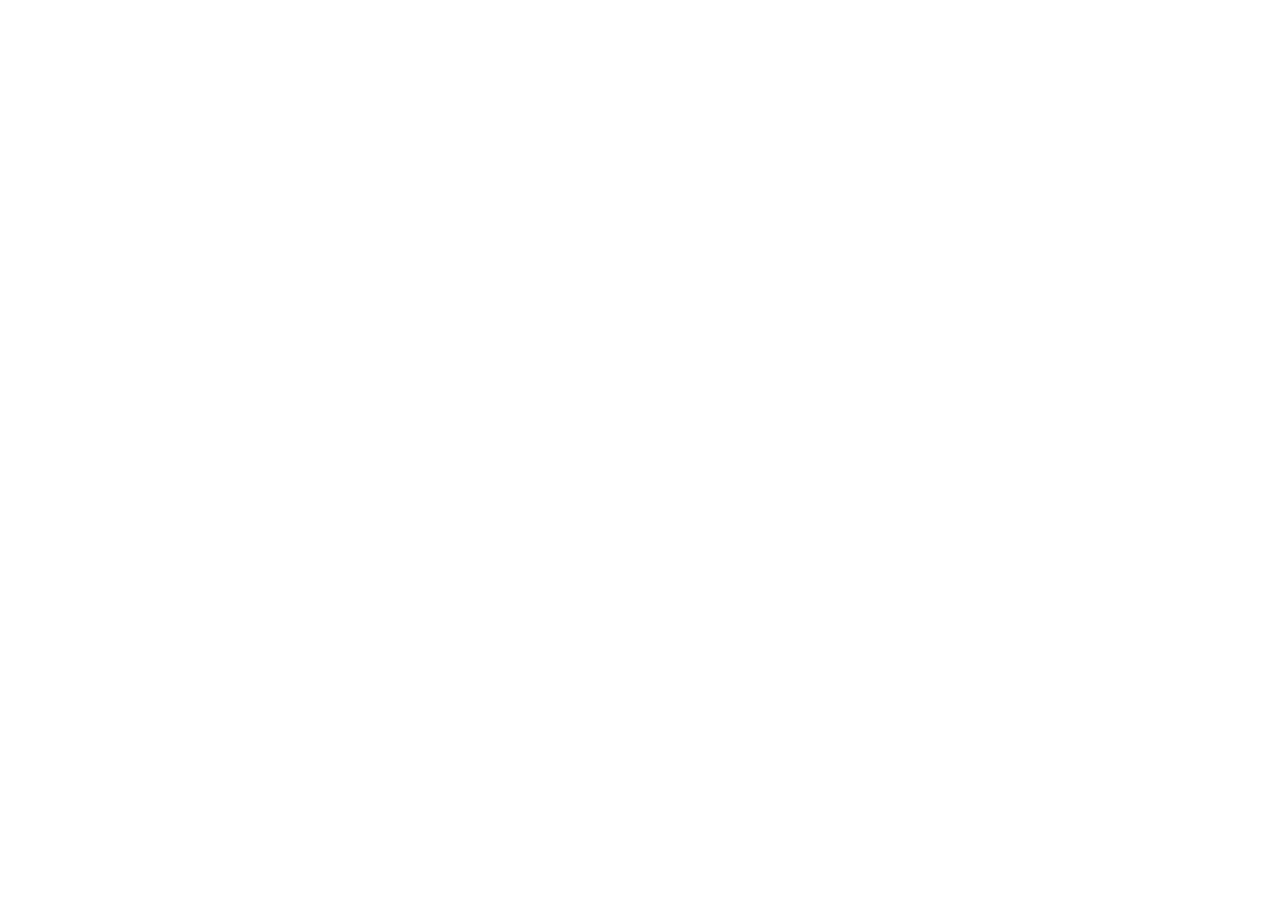
==== Primer Parcial/index.html @ a3b4ee05 "Estructura html general Estructura básica html  + arreglo readme + carpeta css" ====
<!DOCTYPE html>
    <html lang="en">
        <head>
            <meta charset="UTF-8">
            <title>Casey Reas - Arte Generativo</title>
        </head>
        <body>
            
        </body>
    </html>
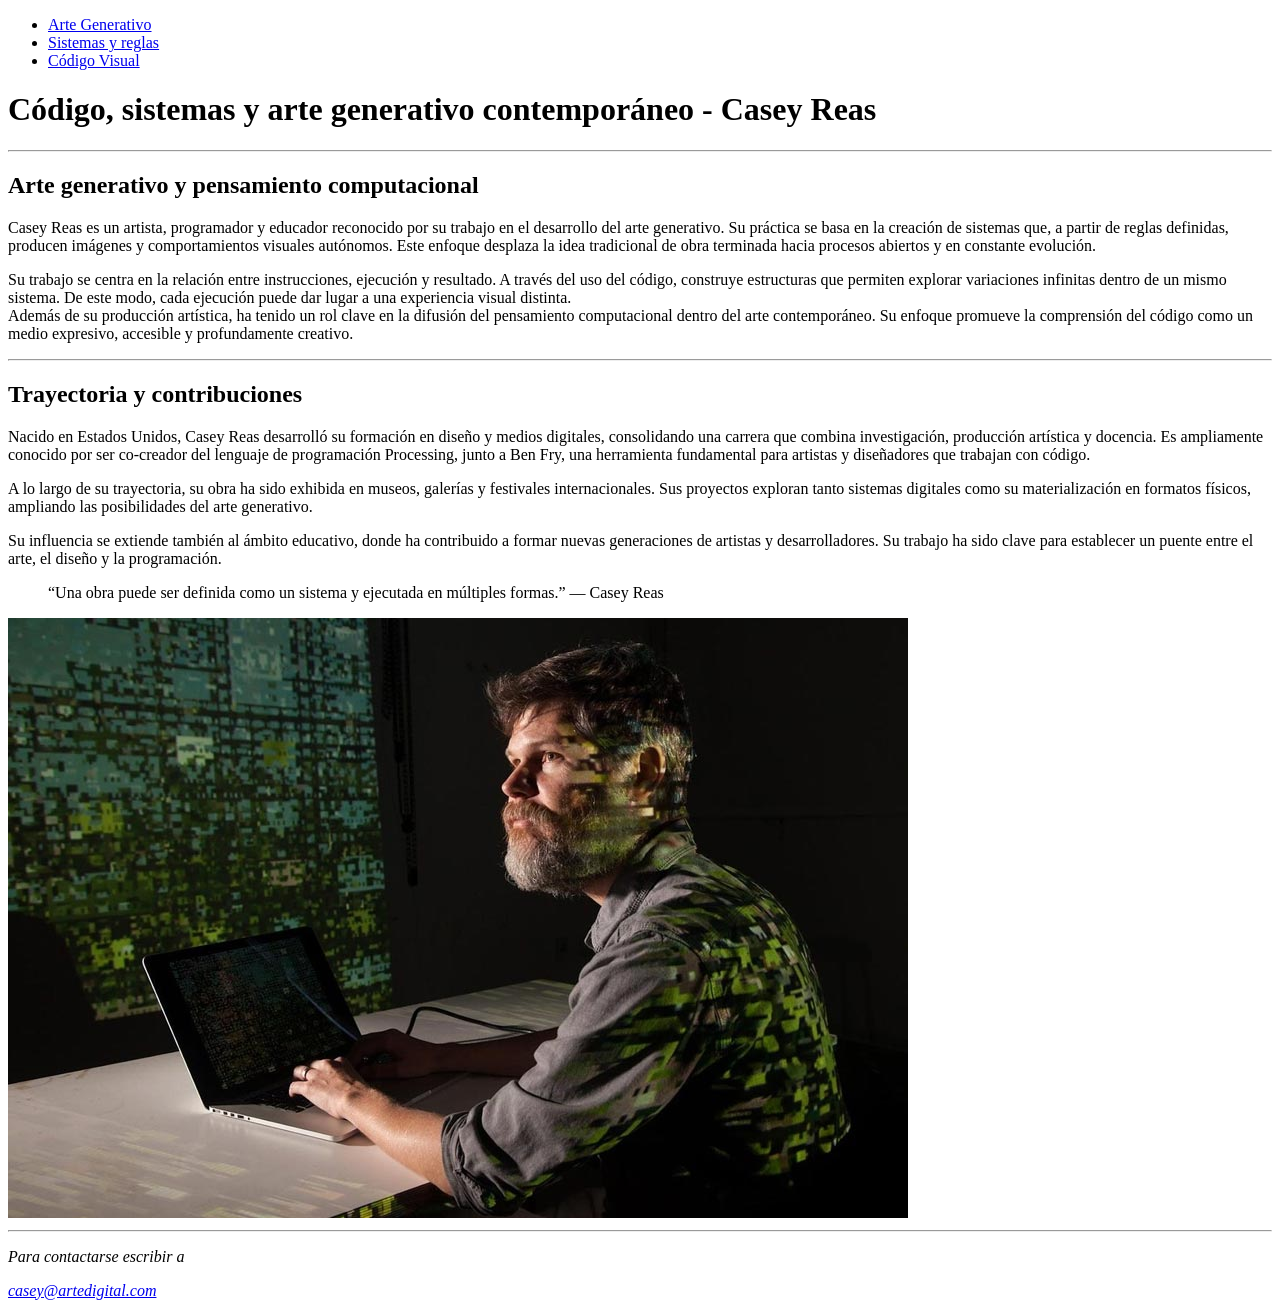
==== commit 4bd3e0c5: "Inicio Estructura html del index" ====
--- a/Primer Parcial/index.html
+++ b/Primer Parcial/index.html
@@ -1,10 +1,50 @@
 <!DOCTYPE html>
-    <html lang="en">
+    <html lang="es">
         <head>
             <meta charset="UTF-8">
             <title>Casey Reas - Arte Generativo</title>
+            <link href="css/estilos.css" rel="stylesheet">
         </head>
         <body>
-            
+            <div>
+                <header>
+                    <nav>
+                        <ul>
+                            <li><a href="index.html" target="_self">Arte Generativo</a></li>
+                            <li><a href="sistemasreglas.html" target="_self">Sistemas y reglas</a></li>
+                            <li><a href="codigovisual.html" target="_self">Código Visual</a></li>
+                        </ul>
+                    </nav>
+                    <h1>Código, sistemas y arte generativo contemporáneo - Casey Reas</h1>
+                </header>
+                <main>
+                    <hr>
+                    <section>
+                        <h2>Arte generativo y pensamiento computacional</h2>
+                        <p>Casey Reas es un artista, programador y educador reconocido por su trabajo en el desarrollo del arte generativo. Su práctica se basa en la creación de sistemas que, a partir de reglas definidas, producen imágenes y comportamientos visuales autónomos. Este enfoque desplaza la idea tradicional de obra terminada hacia procesos abiertos y en constante evolución.</p>
+                        <p>Su trabajo se centra en la relación entre instrucciones, ejecución y resultado. A través del uso del código, construye estructuras que permiten explorar variaciones infinitas dentro de un mismo sistema. De este modo, cada ejecución puede dar lugar a una experiencia visual distinta.<br>Además de su producción artística, ha tenido un rol clave en la difusión del pensamiento computacional dentro del arte contemporáneo. Su enfoque promueve la comprensión del código como un medio expresivo, accesible y profundamente creativo.</p>
+                    </section>
+                    <hr>
+                    <section>
+                        <h2>Trayectoria y contribuciones</h2>
+                        <p>Nacido en Estados Unidos, Casey Reas desarrolló su formación en diseño y medios digitales, consolidando una carrera que combina investigación, producción artística y docencia. Es ampliamente conocido por ser co-creador del lenguaje de programación Processing, junto a Ben Fry, una herramienta fundamental para artistas y diseñadores que trabajan con código.</p>
+                        <p>A lo largo de su trayectoria, su obra ha sido exhibida en museos, galerías y festivales internacionales. Sus proyectos exploran tanto sistemas digitales como su materialización en formatos físicos, ampliando las posibilidades del arte generativo.</p>
+                        <p>Su influencia se extiende también al ámbito educativo, donde ha contribuido a formar nuevas generaciones de artistas y desarrolladores. Su trabajo ha sido clave para establecer un puente entre el arte, el diseño y la programación.</p>
+                    </section>
+                    <aside>
+                        <blockquote>
+                            “Una obra puede ser definida como un sistema y ejecutada en múltiples formas.” 
+                            — Casey Reas
+                        </blockquote>
+                        <img src="img/reas-1.jpg" alt="Casey Reas">
+                    </aside>
+                </main>
+                <footer>
+                    <hr>
+                    <address>
+                        <p>Para contactarse escribir a</p><a href="mailto:casey@artedigital.com" target="_blank">casey@artedigital.com</a>
+                    </address>
+                </footer>
+            </div>
         </body>
     </html>
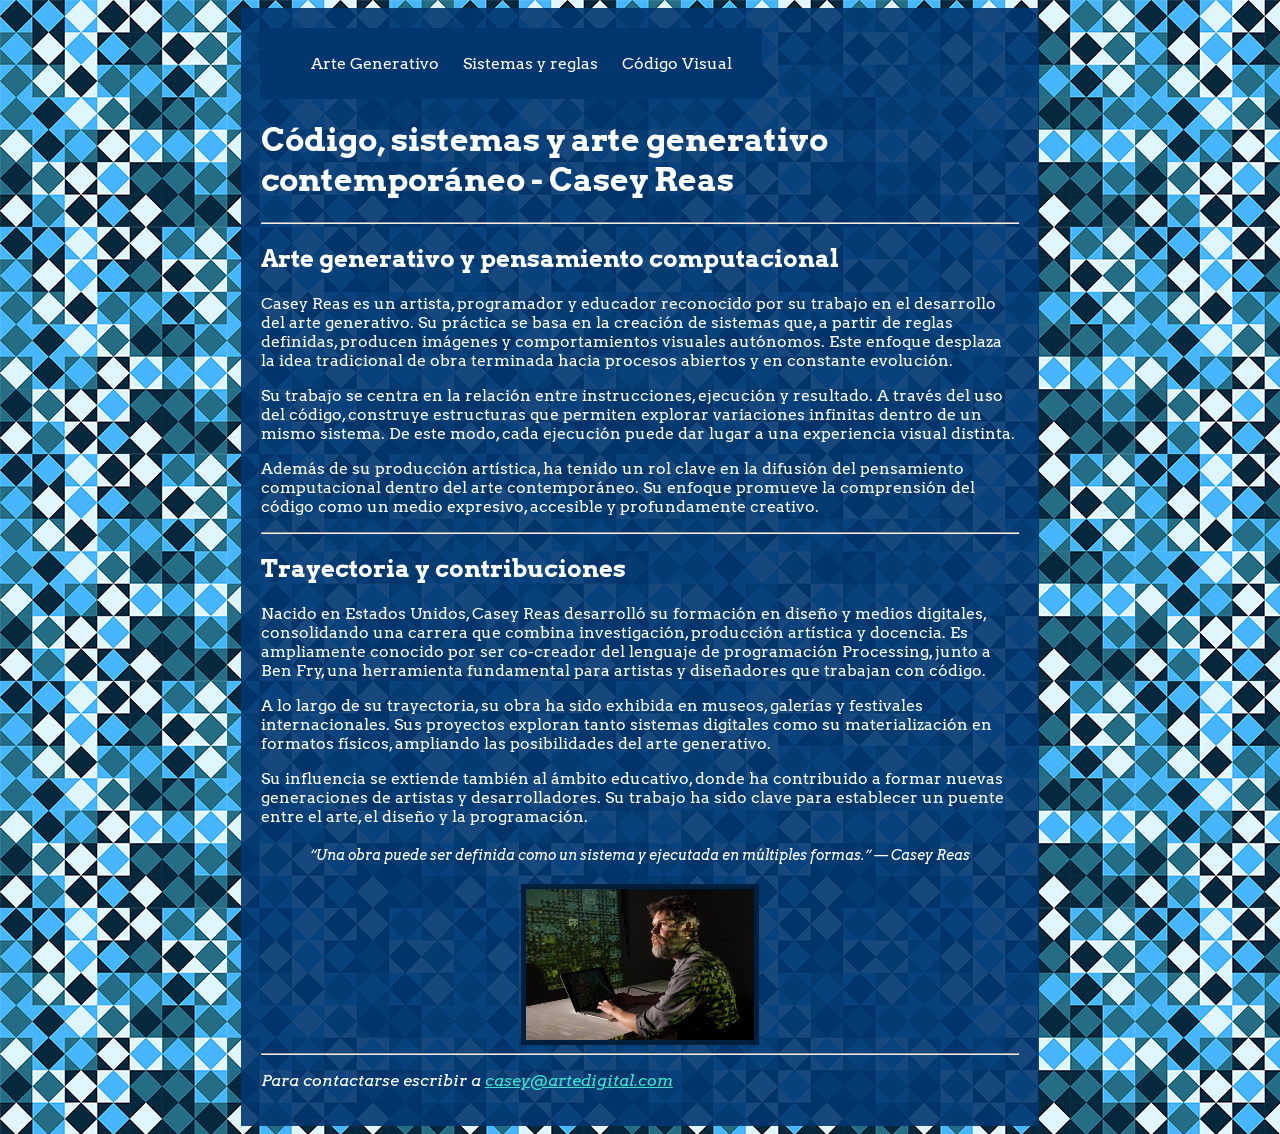
==== commit c8733f14: "CSS + HTML Se agregaron los estilos" ====
--- a/Primer Parcial/index.html
+++ b/Primer Parcial/index.html
@@ -3,10 +3,15 @@
         <head>
             <meta charset="UTF-8">
             <title>Casey Reas - Arte Generativo</title>
+
+            <link rel="preconnect" href="https://fonts.googleapis.com">
+            <link rel="preconnect" href="https://fonts.gstatic.com" crossorigin>
+            <link href="https://fonts.googleapis.com/css2?family=Arvo:ital,wght@0,400;0,700;1,400;1,700&display=swap" rel="stylesheet">
+
             <link href="css/estilos.css" rel="stylesheet">
         </head>
         <body>
-            <div>
+            <div class="contenedor">
                 <header>
                     <nav>
                         <ul>
@@ -22,7 +27,8 @@
                     <section>
                         <h2>Arte generativo y pensamiento computacional</h2>
                         <p>Casey Reas es un artista, programador y educador reconocido por su trabajo en el desarrollo del arte generativo. Su práctica se basa en la creación de sistemas que, a partir de reglas definidas, producen imágenes y comportamientos visuales autónomos. Este enfoque desplaza la idea tradicional de obra terminada hacia procesos abiertos y en constante evolución.</p>
-                        <p>Su trabajo se centra en la relación entre instrucciones, ejecución y resultado. A través del uso del código, construye estructuras que permiten explorar variaciones infinitas dentro de un mismo sistema. De este modo, cada ejecución puede dar lugar a una experiencia visual distinta.<br>Además de su producción artística, ha tenido un rol clave en la difusión del pensamiento computacional dentro del arte contemporáneo. Su enfoque promueve la comprensión del código como un medio expresivo, accesible y profundamente creativo.</p>
+                        <p>Su trabajo se centra en la relación entre instrucciones, ejecución y resultado. A través del uso del código, construye estructuras que permiten explorar variaciones infinitas dentro de un mismo sistema. De este modo, cada ejecución puede dar lugar a una experiencia visual distinta.</p>
+                        <p>Además de su producción artística, ha tenido un rol clave en la difusión del pensamiento computacional dentro del arte contemporáneo. Su enfoque promueve la comprensión del código como un medio expresivo, accesible y profundamente creativo.</p>
                     </section>
                     <hr>
                     <section>
@@ -36,13 +42,13 @@
                             “Una obra puede ser definida como un sistema y ejecutada en múltiples formas.” 
                             — Casey Reas
                         </blockquote>
-                        <img src="img/reas-1.jpg" alt="Casey Reas">
+                        <img src="img/reas-1.jpg" alt="Casey Reas" class="imagen">
                     </aside>
+                    <hr>
                 </main>
                 <footer>
-                    <hr>
                     <address>
-                        <p>Para contactarse escribir a</p><a href="mailto:casey@artedigital.com" target="_blank">casey@artedigital.com</a>
+                        <p>Para contactarse escribir a <a href="mailto:casey@artedigital.com" target="_blank" style="color: turquoise;">casey@artedigital.com</a></p>
                     </address>
                 </footer>
             </div>
--- a/Primer Parcial/css/estilos.css
+++ b/Primer Parcial/css/estilos.css
@@ -0,0 +1,41 @@
+body {
+    background-image: url(../img/fondo.png);
+    background-repeat: repeat;
+    font-family: 'Arvo', serif;
+    color: white;
+}
+img {
+    width: 30%;
+    height: auto;
+    border: 5px solid #001e3e;
+}
+nav {
+    background-color: #01366f;
+    color: white;
+    padding: 10px;
+    display: inline-block;
+}
+nav ul li {
+    display: inline-block;
+    margin-right: 20px;
+}
+nav ul li a {
+    color: white;
+    text-decoration: none;
+}
+.contenedor {
+    background-color: rgba(1, 54, 111, 0.9);
+    width: 60%;
+    margin: 0 auto;
+    padding: 20px;
+}
+.imagen {
+    display: block;
+    margin: 0 auto;
+}
+blockquote {
+    font-style: italic;
+    font-size: 0.9rem;
+    text-align: center;
+    margin: 20px 0;
+}
